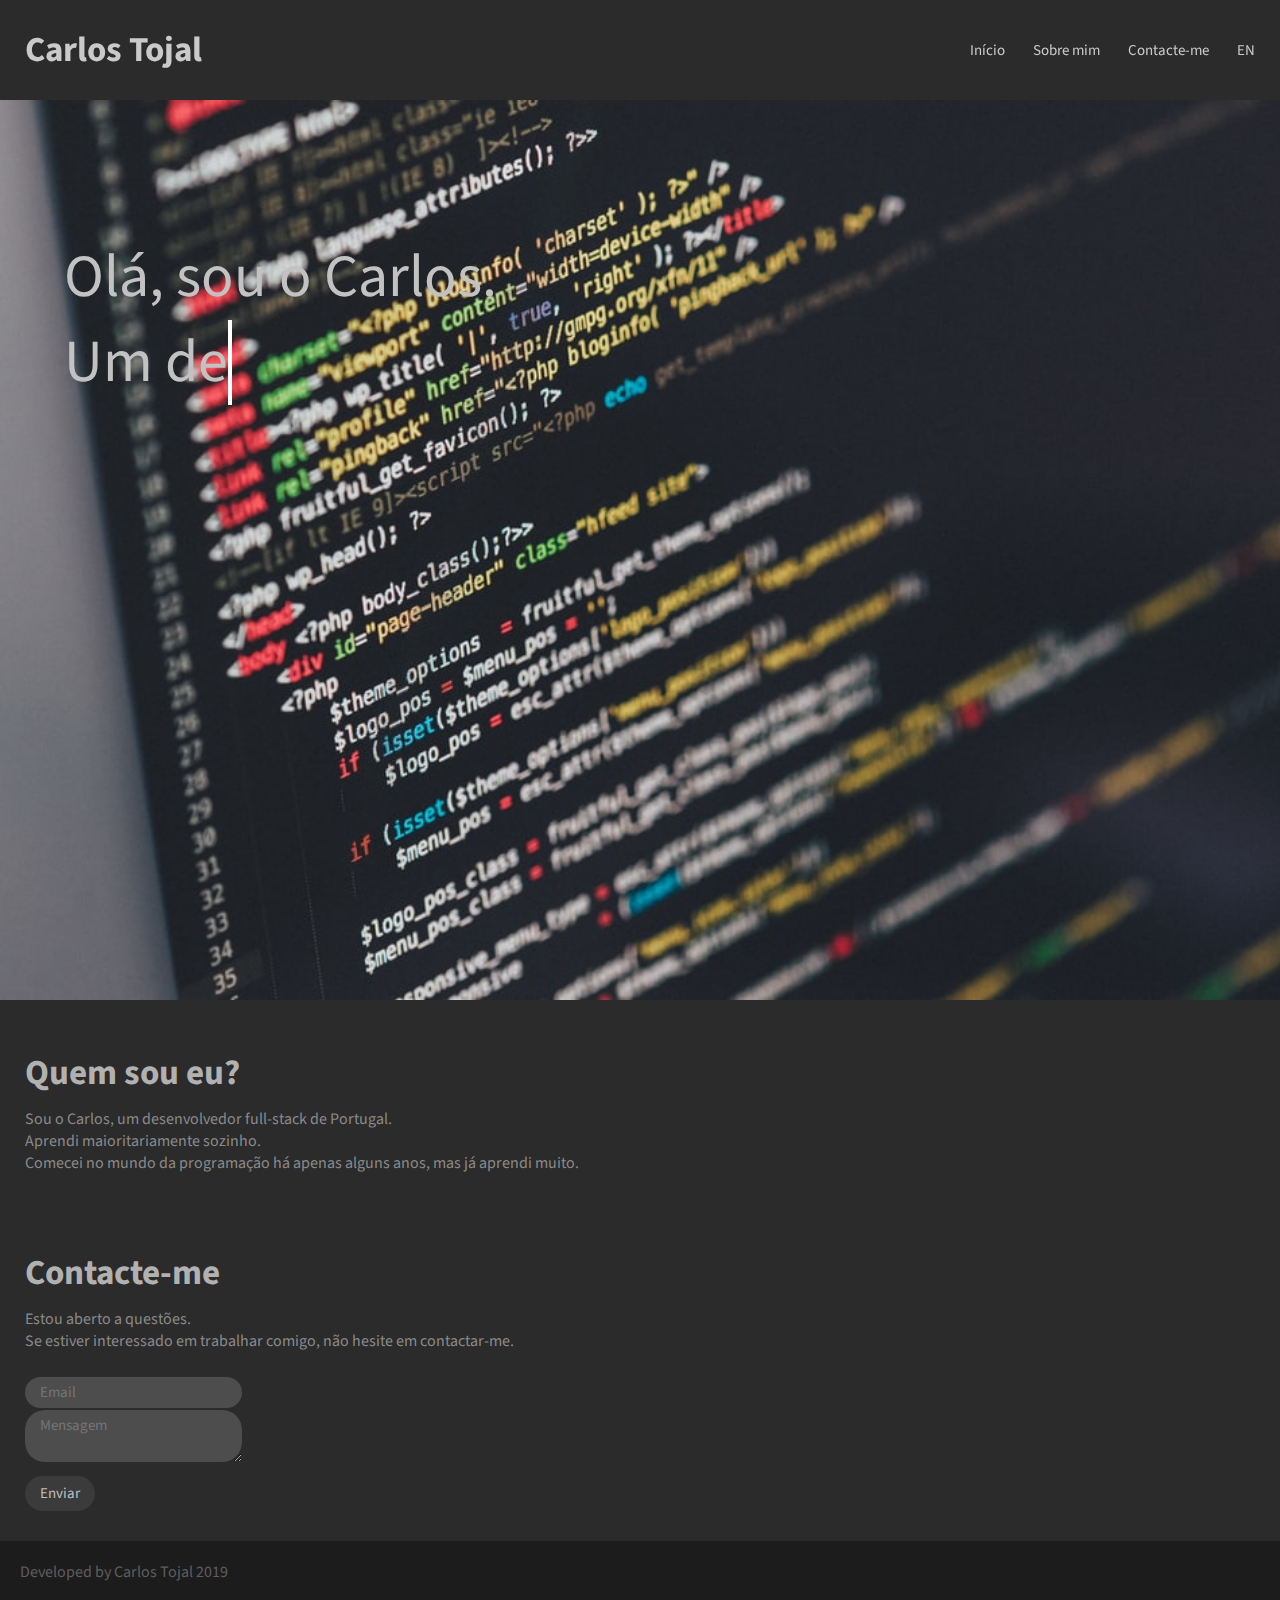
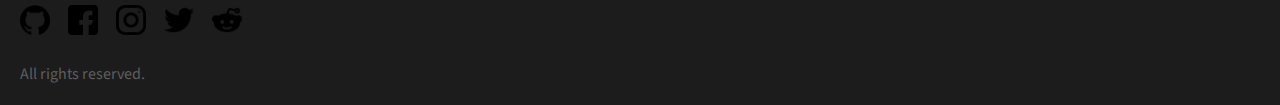
==== pt/index.html @ 08bb3cfb "Portuguese page creation." ====
<!DOCTYPE html>

<!-- 
    Copyright (c) Carlos Tojal 2019
    carlostojal-dev
    github.com/carlostojal
-->

<html>
    <head>
        <meta charset="utf-8">
        <meta name="viewport" content="width=device-width, initial-scale=1, shrink-to-fit=no">
        <title> Carlos Tojal | Full-stack Developer </title>
        <!-- Style Sheet -->
        <link rel="stylesheet" href="../styles.css">
        <!-- Font -->
        <link href="https://fonts.googleapis.com/css?family=Source+Sans+Pro&display=swap" rel="stylesheet"> 
		<!-- ReactJS -->
		<script type="application/javascript" src="../react/react-production.js"></script>
		<script type="application/javascript" src="../react/react-dom-production.js"></script>
		<script type="application/javascript" src="../react/babel.js"></script>
    </head>
    <body>
        <header id="navbar">
            <h1 class="title"> Carlos Tojal </h1>
            <nav>
                <a href="#"> Início </a>
                <a href="#about-me"> Sobre mim </a>
                <a href="#contact-me"> Contacte-me </a>
                <a href=".."> EN </a>
            </nav>
        </header>
        <div class="start">
            <img id="img1" src="../img/programming1.jpg"></img>
            <img id="img2" src="../img/programming2.jpg"></img>
            <div class="initial_text">
                <div class="hi">Olá, sou o Carlos.</div>
                <div class="typewrite" data-period="2000" data-type='[ "Um desenvolvedor full-stack.", "Um desenvolvedor de software.", "Um desenvolvedor web.", "Um desenvolvedor Android.", "Um desenvolvedor desktop.", "Um designer web.", "Um designer de UI.", "Um designer de UX.", "Um desenvolvedor de C.", "Um desenvolvedor de Java.", "Um desenvolvedor de Python.", "Um desenvolvedor de PHP.", "Um desenvolvedor de JavaScript."]'>
                    <span class="wrap"></span>
                </div>
            </div>
        </div>
        <div id="about-me" class="section">
            <h1 class="subtitle"> Quem sou eu? </h1>
            <div class="text">
                Sou o Carlos, um desenvolvedor full-stack de Portugal. <br>
                Aprendi maioritariamente sozinho. <br>
                Comecei no mundo da programação há apenas alguns anos, mas já aprendi muito.
            </div>
        </div>
        <div id="contact-me" class="section">
            <h1 class="subtitle"> Contacte-me </h1>
            <div class="text">
                Estou aberto a questões. <br>
                Se estiver interessado em trabalhar comigo, não hesite em contactar-me.
            </div>
            <div class="form">
                <input type="email" placeholder="Email"></input><br>
                <textarea placeholder="Mensagem"></textarea><br>
                <button onclick="send()"> Enviar </button>
            </div>
        </div>
        <footer>
            Developed by Carlos Tojal 2019 <br><br>
            <a href="https://github.com/carlostojal" target="_blank"><img src="../img/github.png"></a>
            <a href="https://facebook.com/carlos.tojal" target="_blank"><img src="../img/facebook.png"></a>
            <a href="https://instagram.com/carlostojal_dev" target="_blank"><img src="../img/instagram.png"></a>
            <a href="https://twitter.com/CarlosTojal" target="_blank"><img src="../img/twitter.png"></a>
            <a href="https://reddit.com/u/carlostojal" target="_blank"><img src="../img/reddit.png"></a><br><br>
            All rights reserved.
        </footer>
    <script>
        var TxtType = function(el, toRotate, period) {
            this.toRotate = toRotate;
            this.el = el;
            this.loopNum = 0;
            this.period = parseInt(period, 10) || 2000;
            this.txt = '';
            this.tick();
            this.isDeleting = false;
        };

        TxtType.prototype.tick = function() {
            var i = this.loopNum % this.toRotate.length;
            var fullTxt = this.toRotate[i];

            if (this.isDeleting) {
            this.txt = fullTxt.substring(0, this.txt.length - 1);
            } else {
            this.txt = fullTxt.substring(0, this.txt.length + 1);
            }

            this.el.innerHTML = '<span class="wrap">'+this.txt+'</span>';

            var that = this;
            var delta = 200 - Math.random() * 100;

            if (this.isDeleting) { delta /= 2; }

            if (!this.isDeleting && this.txt === fullTxt) {
            delta = this.period;
            this.isDeleting = true;
            } else if (this.isDeleting && this.txt === '') {
            this.isDeleting = false;
            this.loopNum++;
            delta = 500;
            }

            setTimeout(function() {
            that.tick();
            }, delta);
        };

        window.onload = function() {
            var elements = document.getElementsByClassName('typewrite');
            for (var i=0; i<elements.length; i++) {
                var toRotate = elements[i].getAttribute('data-type');
                var period = elements[i].getAttribute('data-period');
                if (toRotate) {
                new TxtType(elements[i], JSON.parse(toRotate), period);
                }
            }
            var css = document.createElement("style");
            css.type = "text/css";
            css.innerHTML = ".typewrite > .wrap { border-right: 0.08em solid #fff}";
            document.body.appendChild(css);
        };

        var prevScrollpos = window.pageYOffset;
        window.onscroll = function() {
        var currentScrollPos = window.pageYOffset;
        if (prevScrollpos > currentScrollPos) {
            document.getElementById("navbar").style.top = "0";
        } else {
            document.getElementById("navbar").style.top = "-200px";
        }
        prevScrollpos = currentScrollPos;
        } 
    </script>
</html>
---- styles.css ----
/*
    Copyright (c) Carlos Tojal 2019
    carlostojal-dev
    github.com/carlostojal
*/

html {
    scroll-behavior: smooth;
}

::selection {
    background: grey;
    color: black;
}

body {
    background-color: #2b2b2b;
    margin: 0px;
}

header {
    padding: 25px;
}

.title {
    font-family: 'Source Sans Pro';
    font-size: 35px;
    color: #cacaca;
    display: inline;
}

.subtitle {
    font-family: 'Source Sans Pro';
    font-size: 35px;
    color: #b1b1b1;
    padding: 25px;
	margin-bottom: -40px;
}

header {
    overflow: hidden;
    position: sticky;
    top: 0;
    z-index: 1;
    background-color: #2b2b2be7 !important;
    top: 0;
}

nav {
    margin-top: 15px;
    float: right;
    clear: both;
}

nav a {
    font-family: 'Source Sans Pro';
    font-size: 15px;
    color: #cacaca;
    text-decoration: none;
    margin-left: 25px;
}

.start {
    height: 100vh;
}

.start img {
    position: absolute;
    min-width: 100%;
    height: 100%;
}

#img1 {
    opacity: 0.5;
    animation-name: img1_animation;
    animation-duration: 25s;
    animation-iteration-count: infinite;
}

@keyframes img1_animation {
    0% {
        opacity: 0;
    }
    50% {
        opacity: 0.2;
    }
    100% {
        opacity: 0;
    }
}

#img2 {
    animation-name: img2_animation;
    animation-duration: 25s;
    animation-iteration-count: infinite;
}

@keyframes img2_animation {
    0% {
        opacity: 0.2;
    }
    50% {
        opacity: 0;
    }
    100% {
        opacity: 0.2;
    }
}

.initial_text {
    font-family: 'Source Sans Pro';
    font-size: 60px;
    color: #c2c2c2;
    margin-left: 5%;
    top: 15%;
    position: relative;
    animation-name: initial_text_animation;
    animation-duration: 3.5s;
}

@keyframes initial_text_animation {
    from {
        padding-top: 40px;
    }
    to {
        padding-top: 0px;
    }
}

.text {
    font-family: 'Source Sans Pro';
    padding: 25px;
    color: #8a8a8a;
}

.form {
	margin-left: 25px;
}

input {
	font-family: 'Source Sans Pro';
	font-size: 15px;
	padding-left: 15px;
    padding-top: 5px;
    padding-bottom: 5px;
	border-radius: 20px;
    border: none;
	width: 200px;
	margin-bottom: 2px;
    color: #9e9e9e;
    background-color: #4d4d4d;  
}

textarea {
	font-family: 'Source Sans Pro';
	font-size: 15px;
	padding-left: 15px;
    padding-top: 5px;
    padding-bottom: 5px;
	border-radius: 20px;
    border: none;
	width: 200px;
    margin-bottom: 10px;
    color: #9e9e9e;
    background-color: #4d4d4d;  
}

button {
	font-family: 'Source Sans Pro';
	font-size: 15px;
	padding: 15px;
	padding-top: 7px;
	padding-bottom: 7px;
	border-radius: 20px;
	border: none;
	background-color: #3b3b3b;
	color: #bfbfbf;
	transition: all 0.3s;
}

button:hover {
	background-color: #5c5c5c;
}

footer {
    font-family: 'Source Sans Pro';
    margin-top: 30px;
    padding: 20px;
    background-color: #1c1c1c;
    color: #5e5e5e;
}

footer a img {
    max-width: 30px;
    margin-right: 15px;
    transition: all 0.7s;
}

footer a img:hover {
    opacity: 0.6;
}

::-webkit-scrollbar {
	width: 5px;
}

::-webkit-scrollbar-track {
  background: rgb(255, 255, 255, 000);
}
 
::-webkit-scrollbar-thumb {
  background: #4d4d4d; 
  border-radius: 30px;
}

::-webkit-scrollbar-thumb:hover {
  background: #383838; 
}
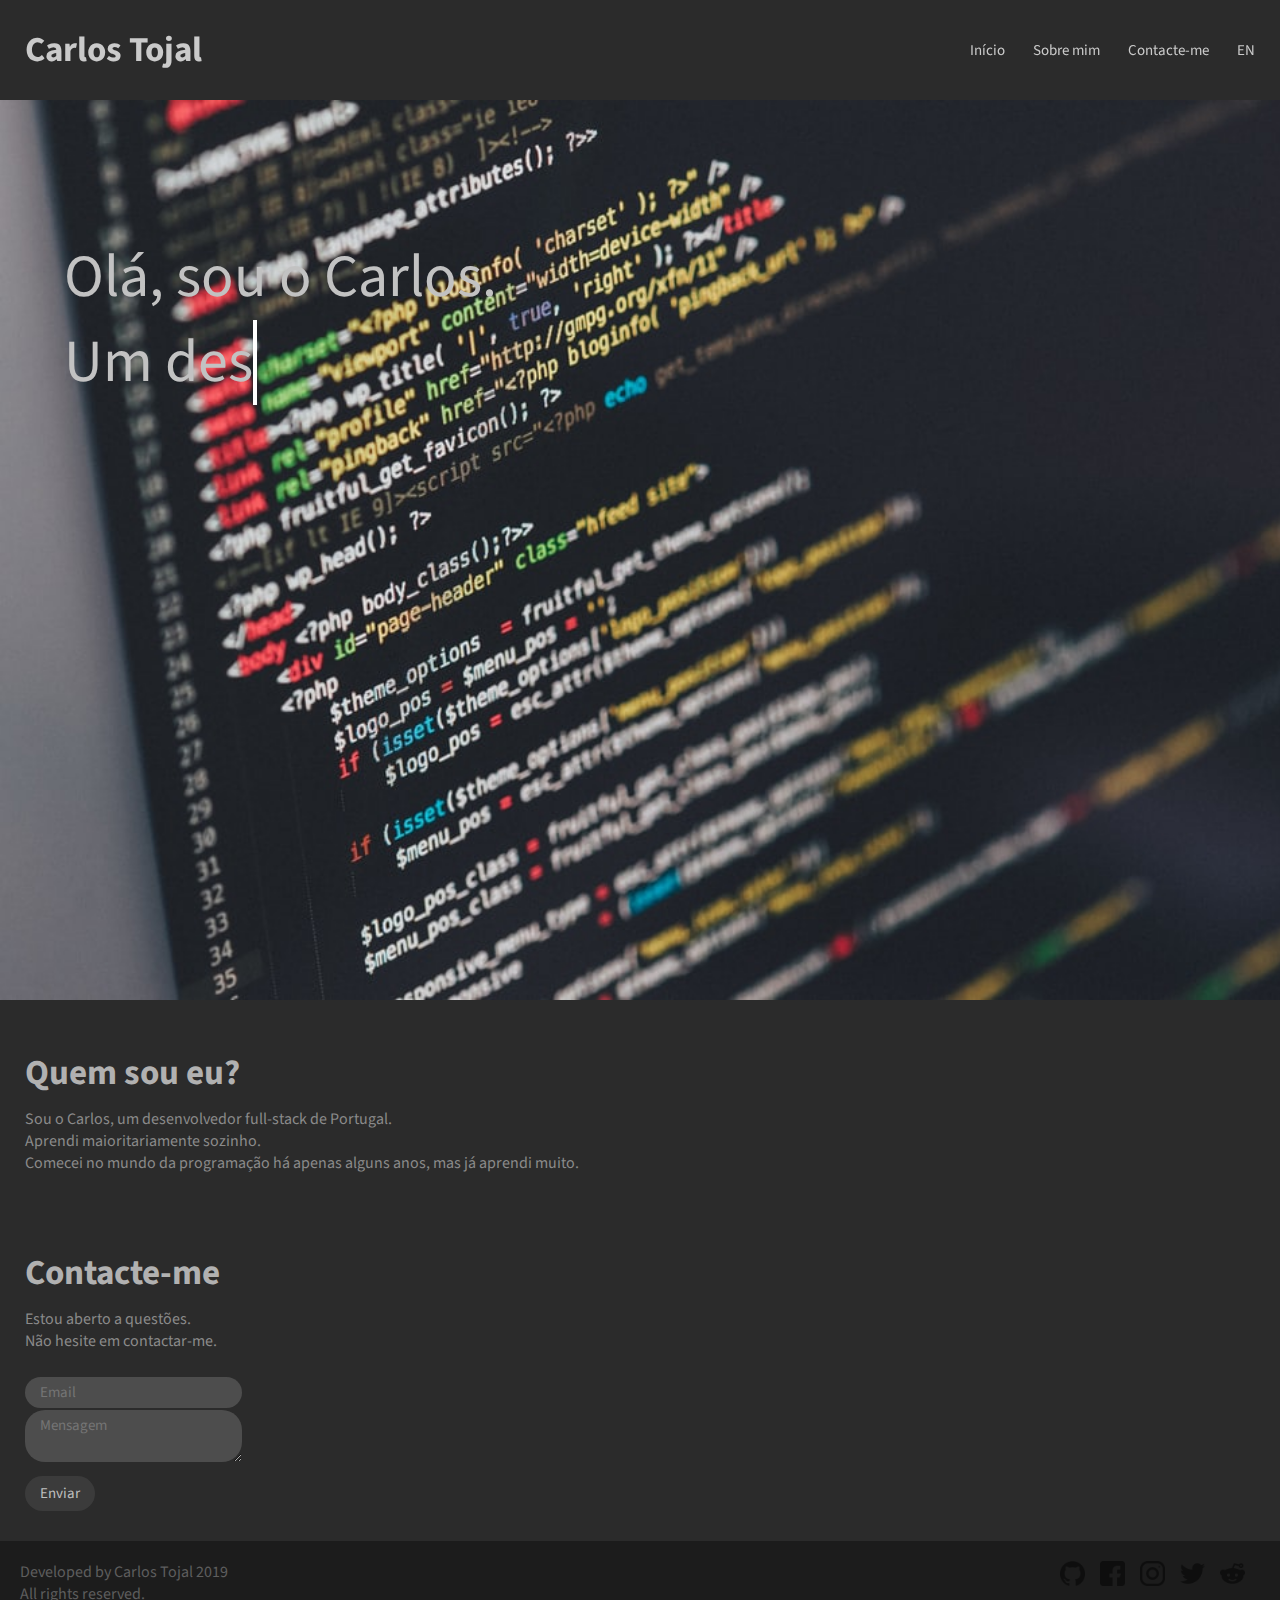
==== commit 09763689: "Changed footer." ====
--- a/pt/index.html
+++ b/pt/index.html
@@ -52,7 +52,7 @@
             <h1 class="subtitle"> Contacte-me </h1>
             <div class="text">
                 Estou aberto a questões. <br>
-                Se estiver interessado em trabalhar comigo, não hesite em contactar-me.
+                Não hesite em contactar-me.
             </div>
             <div class="form">
                 <input type="email" placeholder="Email"></input><br>
@@ -61,12 +61,12 @@
             </div>
         </div>
         <footer>
-            Developed by Carlos Tojal 2019 <br><br>
-            <a href="https://github.com/carlostojal" target="_blank"><img src="../img/github.png"></a>
+            Developed by Carlos Tojal 2019
+            <a href="https://reddit.com/u/carlostojal" target="_blank"><img src="../img/reddit.png"></a>
+            <a href="https://twitter.com/CarlosTojal" target="_blank"><img src="../img/twitter.png"></a>
+            <a href="https://instagram.com/carlostojal_dev" target="_blank"><img src="../img/instagram.png"></a>
             <a href="https://facebook.com/carlos.tojal" target="_blank"><img src="../img/facebook.png"></a>
-            <a href="https://instagram.com/carlostojal_dev" target="_blank"><img src="../img/instagram.png"></a>
-            <a href="https://twitter.com/CarlosTojal" target="_blank"><img src="../img/twitter.png"></a>
-            <a href="https://reddit.com/u/carlostojal" target="_blank"><img src="../img/reddit.png"></a><br><br>
+            <a href="https://github.com/carlostojal" target="_blank"><img src="../img/github.png"></a><br>
             All rights reserved.
         </footer>
     <script>
--- a/styles.css
+++ b/styles.css
@@ -192,13 +192,15 @@
 }
 
 footer a img {
-    max-width: 30px;
+    opacity: 0.5;
+    float: right;
+    max-width: 25px;
     margin-right: 15px;
     transition: all 0.7s;
 }
 
 footer a img:hover {
-    opacity: 0.6;
+    opacity: 1;
 }
 
 ::-webkit-scrollbar {
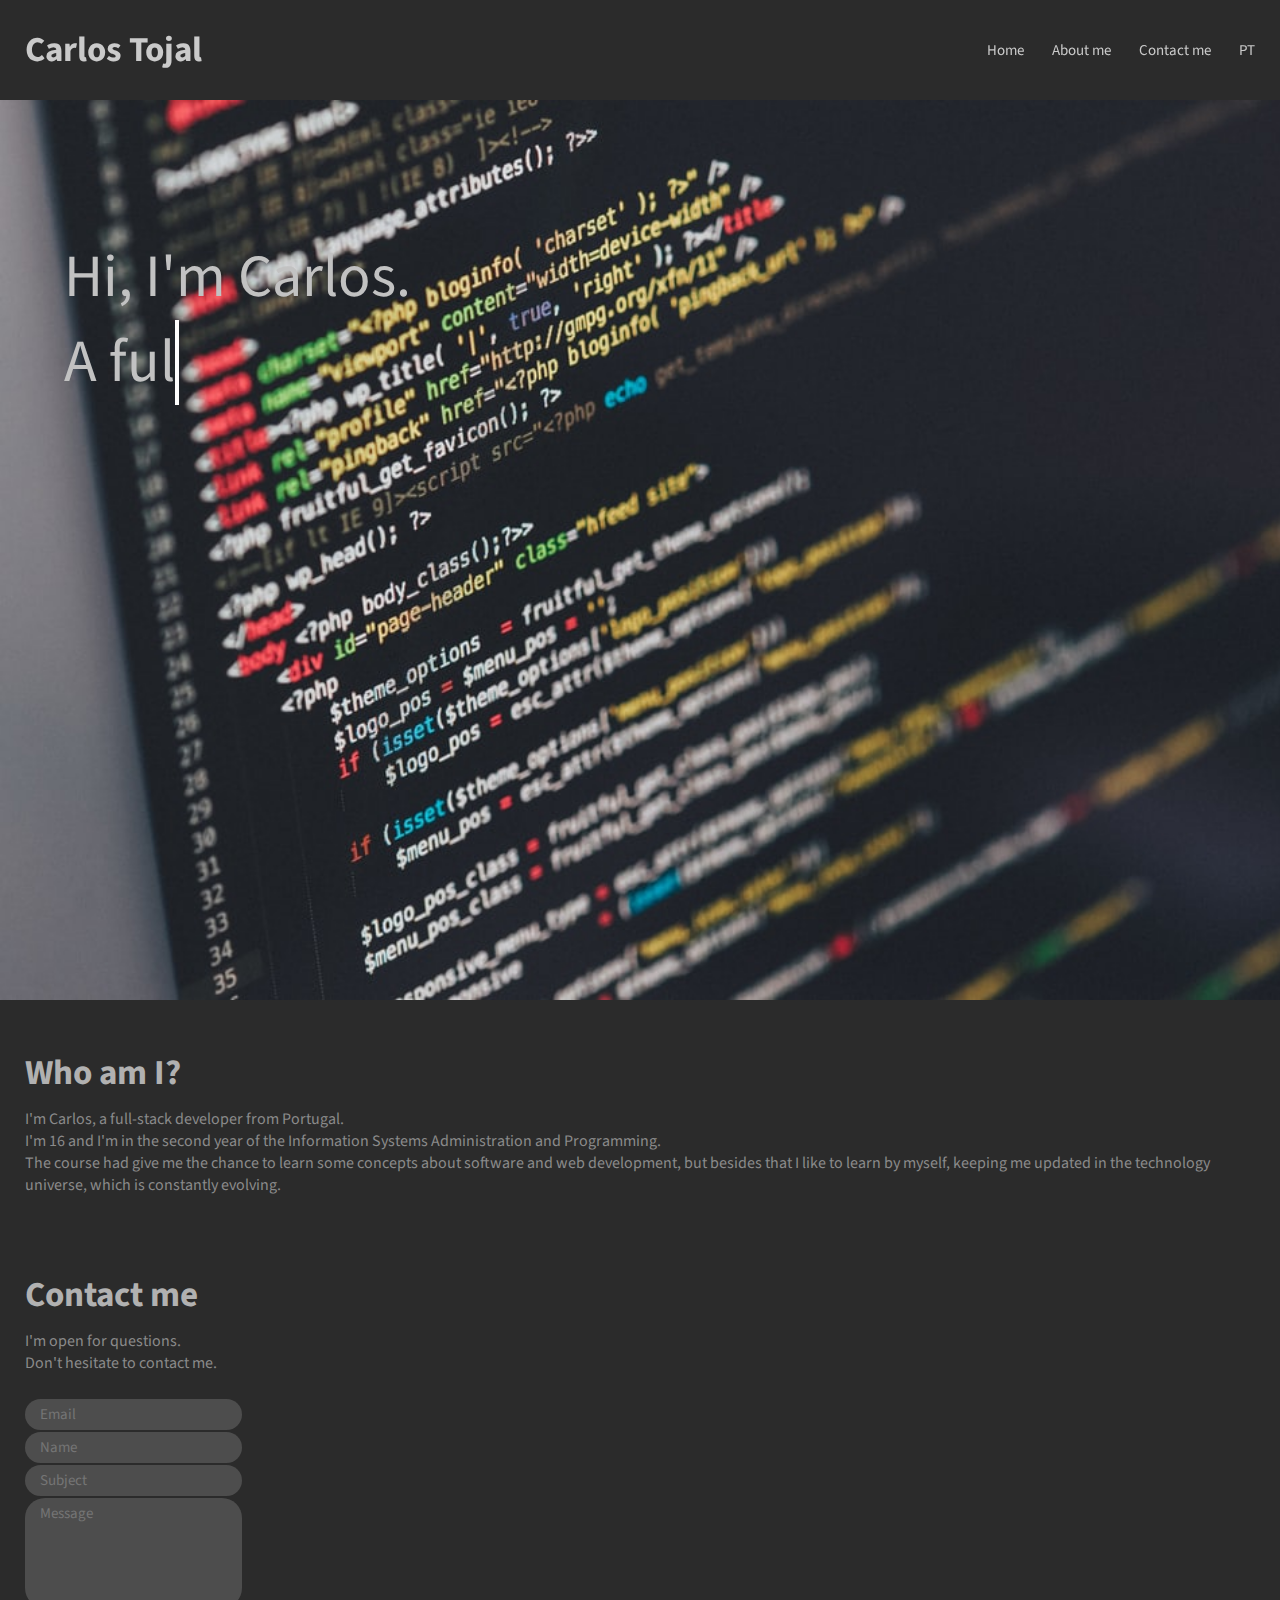
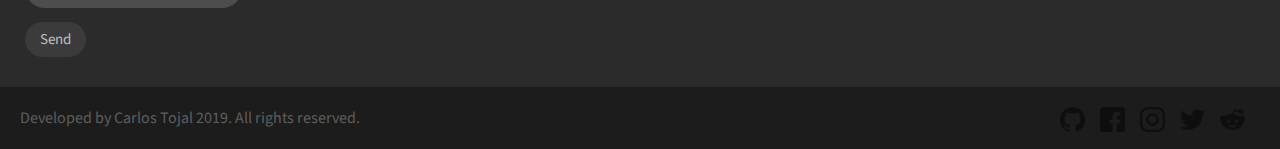
==== commit a51542ae: "Social media links. Translation." ====
--- a/pt/index.html
+++ b/pt/index.html
@@ -6,22 +6,36 @@
     github.com/carlostojal
 -->
 
+<!--
+
+                               __                        __                                 __                __                      
+                              /  |                      /  |                               /  |              /  |                     
+  _______   ______    ______  $$ |  ______    _______  _$$ |_     ______      __   ______  $$ |          ____$$ |  ______   __     __ 
+ /       | /      \  /      \ $$ | /      \  /       |/ $$   |   /      \    /  | /      \ $$ | ______  /    $$ | /      \ /  \   /  |
+/$$$$$$$/  $$$$$$  |/$$$$$$  |$$ |/$$$$$$  |/$$$$$$$/ $$$$$$/   /$$$$$$  |   $$/  $$$$$$  |$$ |/      |/$$$$$$$ |/$$$$$$  |$$  \ /$$/ 
+$$ |       /    $$ |$$ |  $$/ $$ |$$ |  $$ |$$      \   $$ | __ $$ |  $$ |   /  | /    $$ |$$ |$$$$$$/ $$ |  $$ |$$    $$ | $$  /$$/  
+$$ \_____ /$$$$$$$ |$$ |      $$ |$$ \__$$ | $$$$$$  |  $$ |/  |$$ \__$$ |   $$ |/$$$$$$$ |$$ |        $$ \__$$ |$$$$$$$$/   $$ $$/   
+$$       |$$    $$ |$$ |      $$ |$$    $$/ /     $$/   $$  $$/ $$    $$/    $$ |$$    $$ |$$ |        $$    $$ |$$       |   $$$/    
+ $$$$$$$/  $$$$$$$/ $$/       $$/  $$$$$$/  $$$$$$$/     $$$$/   $$$$$$/__   $$ | $$$$$$$/ $$/          $$$$$$$/  $$$$$$$/     $/     
+                                                                       /  \__$$ |                                                     
+                                                                       $$    $$/                                                      
+                                                                        $$$$$$/                                                       
+
+-->
+
 <html>
     <head>
         <meta charset="utf-8">
         <meta name="viewport" content="width=device-width, initial-scale=1, shrink-to-fit=no">
+        <meta name="theme-color" content="#2b2b2b"/>
         <title> Carlos Tojal | Full-stack Developer </title>
-        <!-- Style Sheet -->
+        <!-- My Style Sheet -->
         <link rel="stylesheet" href="../styles.css">
-        <!-- Font -->
+        <!-- Font from Gooogle Fonts -->
         <link href="https://fonts.googleapis.com/css?family=Source+Sans+Pro&display=swap" rel="stylesheet"> 
-		<!-- ReactJS -->
-		<script type="application/javascript" src="../react/react-production.js"></script>
-		<script type="application/javascript" src="../react/react-dom-production.js"></script>
-		<script type="application/javascript" src="../react/babel.js"></script>
     </head>
     <body>
-        <header id="navbar">
+        <header id="navbar"> 
             <h1 class="title"> Carlos Tojal </h1>
             <nav>
                 <a href="#"> Início </a>
@@ -44,32 +58,59 @@
             <h1 class="subtitle"> Quem sou eu? </h1>
             <div class="text">
                 Sou o Carlos, um desenvolvedor full-stack de Portugal. <br>
-                Aprendi maioritariamente sozinho. <br>
-                Comecei no mundo da programação há apenas alguns anos, mas já aprendi muito.
+                Tenho 16 anos e estou atualmente no 2º ano do curso de Gestão e Programação de Sistemas Informáticos. <br>
+                O curso já me deu a oportunidade de obter alguns conhecimentos na área do desenvolvimento de software e websites, mas além disso gosto de aprender por mim mesmo, mantendo-me o mais atualizado que consigo no universo da tecnologia, que está em constante evolução.
             </div>
         </div>
-        <div id="contact-me" class="section">
+        <div id="contact-me">
             <h1 class="subtitle"> Contacte-me </h1>
             <div class="text">
                 Estou aberto a questões. <br>
                 Não hesite em contactar-me.
             </div>
             <div class="form">
-                <input type="email" placeholder="Email"></input><br>
-                <textarea placeholder="Mensagem"></textarea><br>
+                <input id="email" type="email" placeholder="Email"></input><br>
+                <input id="name" type="name" placeholder="Nome"></input><br>
+                <input id="subject" type="name" placeholder="Assunto"></input><br>
+                <textarea id="message" placeholder="Mensagem"></textarea><br>
                 <button onclick="send()"> Enviar </button>
             </div>
         </div>
         <footer>
-            Developed by Carlos Tojal 2019
-            <a href="https://reddit.com/u/carlostojal" target="_blank"><img src="../img/reddit.png"></a>
-            <a href="https://twitter.com/CarlosTojal" target="_blank"><img src="../img/twitter.png"></a>
-            <a href="https://instagram.com/carlostojal_dev" target="_blank"><img src="../img/instagram.png"></a>
-            <a href="https://facebook.com/carlos.tojal" target="_blank"><img src="../img/facebook.png"></a>
-            <a href="https://github.com/carlostojal" target="_blank"><img src="../img/github.png"></a><br>
-            All rights reserved.
+            Desenvolvido por Carlos Tojal 2019. Todos os direitos reservados.
+            <div class="social">
+                <a href="https://reddit.com/u/carlostojal" target="_blank"><img src="../img/reddit.png"></a>
+                <a href="https://twitter.com/CarlosTojal" target="_blank"><img src="../img/twitter.png"></a>
+                <a href="https://instagram.com/carlostojal_dev" target="_blank"><img src="../img/instagram.png"></a>
+                <a href="https://facebook.com/carlos.tojal" target="_blank"><img src="../img/facebook.png"></a>
+                <a href="https://github.com/carlostojal" target="_blank"><img src="../img/github.png"></a>
+            </div>
         </footer>
     <script>
+
+        var userLang = navigator.language || navigator.userLanguage; 
+
+        if(userLang != "pt-PT" && userLang != "pt-BR")
+            window.location.href = "..";
+
+        function send() {
+            var email = document.getElementById("email").value;
+            var name = document.getElementById("name").value;
+            var subject = document.getElementById("subject").value;
+            var message = document.getElementById("message").value;
+
+            var xhttp = new XMLHttpRequest();
+            xhttp.open("GET", "../backend/send_mail/?email=" + email + "&name=" + name + "&subject=" + subject + "&message=" + message, false);
+            xhttp.send();
+
+            document.getElementById("email").value = "";
+            document.getElementById("name").value = "";
+            document.getElementById("subject").value = "";
+            document.getElementById("message").value = "";
+
+            alert("Mensagem enviada com sucesso.")
+        }
+
         var TxtType = function(el, toRotate, period) {
             this.toRotate = toRotate;
             this.el = el;
--- a/styles.css
+++ b/styles.css
@@ -7,6 +7,7 @@
 
 html {
     scroll-behavior: smooth;
+    cursor: default;
 }
 
 ::selection {
@@ -59,8 +60,12 @@
     color: #cacaca;
     text-decoration: none;
     margin-left: 25px;
-}
-
+    transition: all 0.5s;
+}
+
+nav a:hover {
+    color: #ffffff;
+}
 .start {
     height: 100vh;
 }
@@ -76,6 +81,7 @@
     animation-name: img1_animation;
     animation-duration: 25s;
     animation-iteration-count: infinite;
+    overflow: hidden;
 }
 
 @keyframes img1_animation {
@@ -94,6 +100,7 @@
     animation-name: img2_animation;
     animation-duration: 25s;
     animation-iteration-count: infinite;
+    overflow: hidden;
 }
 
 @keyframes img2_animation {
@@ -161,9 +168,11 @@
 	border-radius: 20px;
     border: none;
 	width: 200px;
+    height: 100px;
     margin-bottom: 10px;
     color: #9e9e9e;
     background-color: #4d4d4d;  
+    resize: none;
 }
 
 button {
@@ -177,9 +186,30 @@
 	background-color: #3b3b3b;
 	color: #bfbfbf;
 	transition: all 0.3s;
+    cursor: pointer;
 }
 
 button:hover {
+	background-color: #5c5c5c;
+}
+
+.button {
+	font-family: 'Source Sans Pro';
+	font-size: 15px;
+	text-decoration: none;
+	margin: 15px;
+	padding: 15px;
+	padding-top: 7px;
+	padding-bottom: 7px;
+	border-radius: 20px;
+	border: none;
+	background-color: #3b3b3b;
+	color: #bfbfbf;
+	transition: all 0.3s;
+    cursor: pointer;
+}
+
+.button:hover {
 	background-color: #5c5c5c;
 }
 
@@ -203,8 +233,14 @@
     opacity: 1;
 }
 
+.social {
+    float: right;
+    vertical-align: middle;
+}
+
 ::-webkit-scrollbar {
 	width: 5px;
+    height: 5px;
 }
 
 ::-webkit-scrollbar-track {
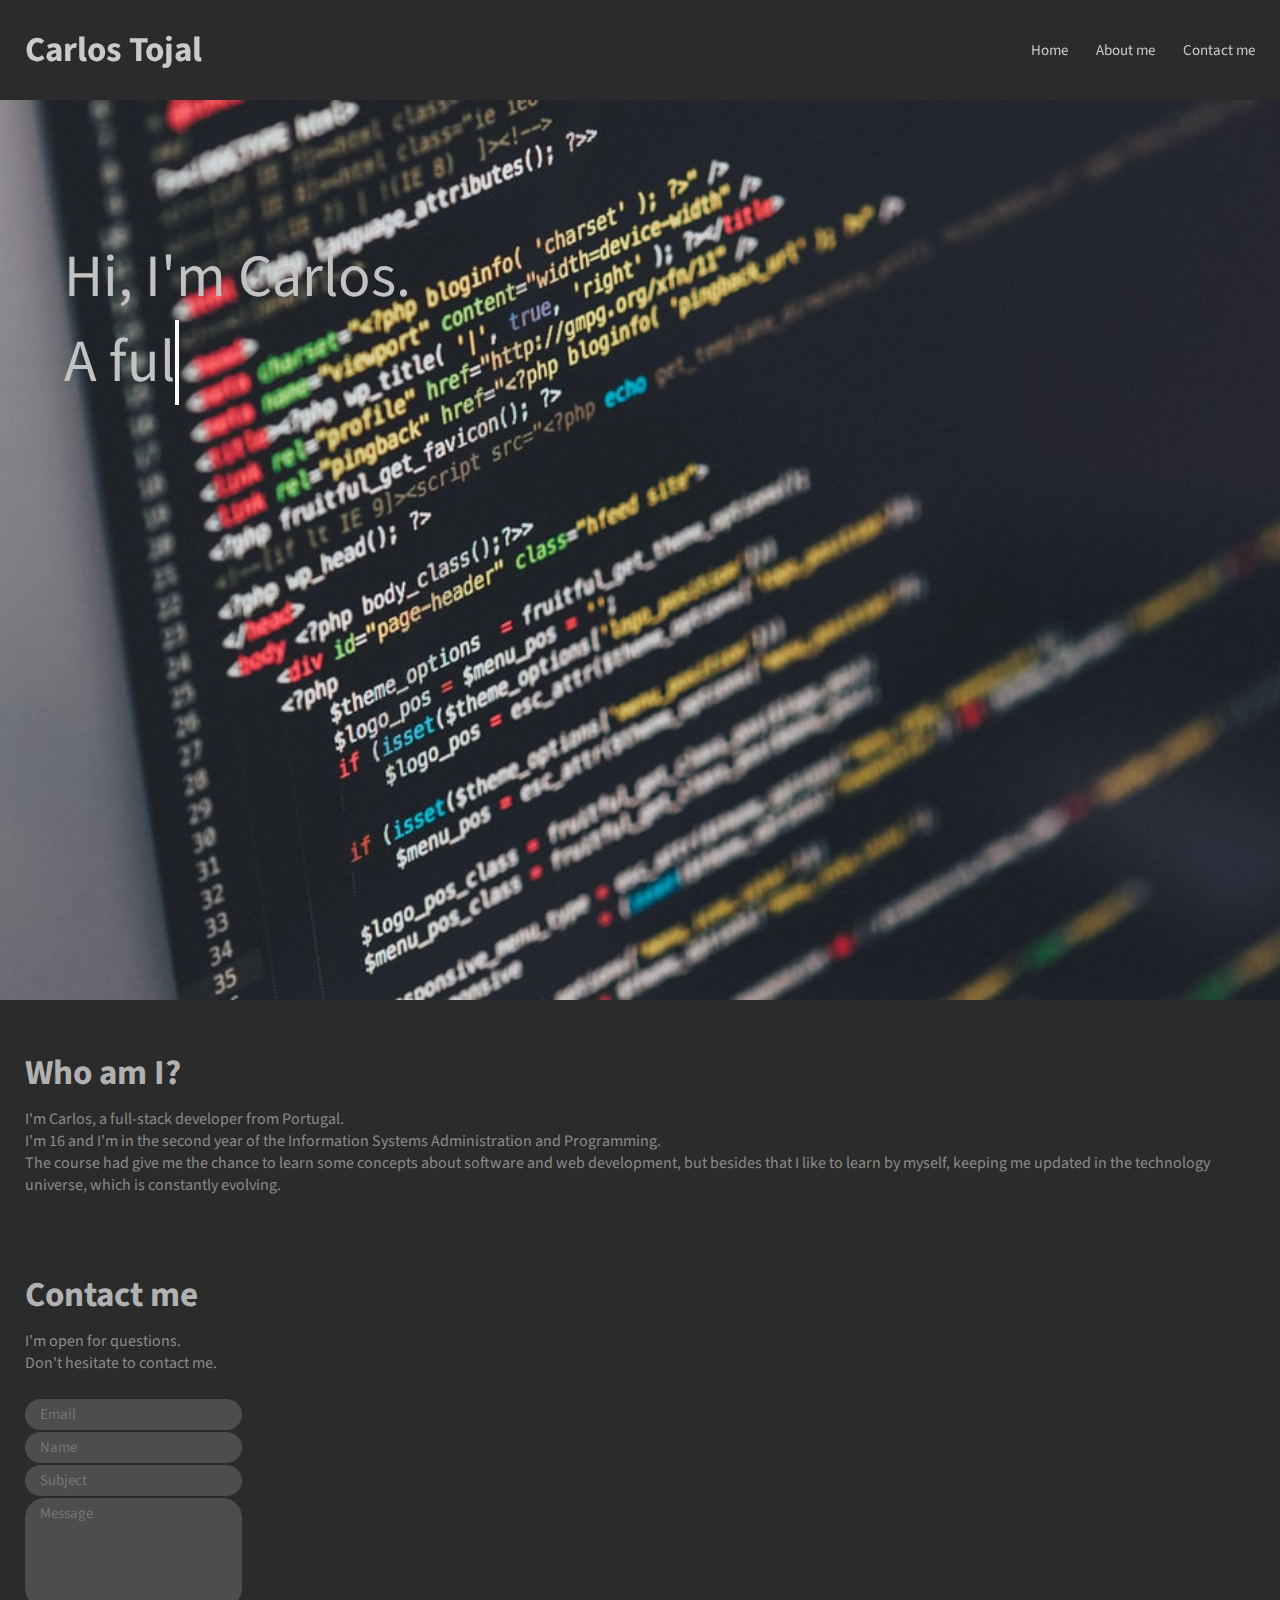
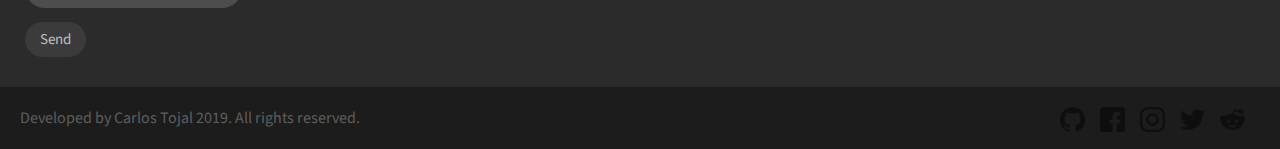
==== commit c1b79f24: "Added Google Analytics." ====
--- a/pt/index.html
+++ b/pt/index.html
@@ -25,6 +25,15 @@
 
 <html>
     <head>
+        <!-- Google Analytics -->
+        <script async src="https://www.googletagmanager.com/gtag/js?id=UA-153707554-1"></script>
+        <script>
+            window.dataLayer = window.dataLayer || [];
+            function gtag(){dataLayer.push(arguments);}
+            gtag('js', new Date());
+
+            gtag('config', 'UA-153707554-1');
+        </script>
         <meta charset="utf-8">
         <meta name="viewport" content="width=device-width, initial-scale=1, shrink-to-fit=no">
         <meta name="theme-color" content="#2b2b2b"/>
@@ -41,14 +50,13 @@
                 <a href="#"> Início </a>
                 <a href="#about-me"> Sobre mim </a>
                 <a href="#contact-me"> Contacte-me </a>
-                <a href=".."> EN </a>
             </nav>
         </header>
         <div class="start">
             <img id="img1" src="../img/programming1.jpg"></img>
             <img id="img2" src="../img/programming2.jpg"></img>
             <div class="initial_text">
-                <div class="hi">Olá, sou o Carlos.</div>
+                <div class="hi">Olá, chamo-me Carlos.</div>
                 <div class="typewrite" data-period="2000" data-type='[ "Um desenvolvedor full-stack.", "Um desenvolvedor de software.", "Um desenvolvedor web.", "Um desenvolvedor Android.", "Um desenvolvedor desktop.", "Um designer web.", "Um designer de UI.", "Um designer de UX.", "Um desenvolvedor de C.", "Um desenvolvedor de Java.", "Um desenvolvedor de Python.", "Um desenvolvedor de PHP.", "Um desenvolvedor de JavaScript."]'>
                     <span class="wrap"></span>
                 </div>
@@ -57,7 +65,7 @@
         <div id="about-me" class="section">
             <h1 class="subtitle"> Quem sou eu? </h1>
             <div class="text">
-                Sou o Carlos, um desenvolvedor full-stack de Portugal. <br>
+                Chamo-me Carlos e sou um desenvolvedor full-stack de Portugal. <br>
                 Tenho 16 anos e estou atualmente no 2º ano do curso de Gestão e Programação de Sistemas Informáticos. <br>
                 O curso já me deu a oportunidade de obter alguns conhecimentos na área do desenvolvimento de software e websites, mas além disso gosto de aprender por mim mesmo, mantendo-me o mais atualizado que consigo no universo da tecnologia, que está em constante evolução.
             </div>
@@ -94,6 +102,7 @@
             window.location.href = "..";
 
         function send() {
+
             var email = document.getElementById("email").value;
             var name = document.getElementById("name").value;
             var subject = document.getElementById("subject").value;
--- a/styles.css
+++ b/styles.css
@@ -8,6 +8,7 @@
 html {
     scroll-behavior: smooth;
     cursor: default;
+    overflow-x: hidden;
 }
 
 ::selection {
@@ -81,7 +82,7 @@
     animation-name: img1_animation;
     animation-duration: 25s;
     animation-iteration-count: infinite;
-    overflow: hidden;
+    overflow-x: hidden;
 }
 
 @keyframes img1_animation {
@@ -100,7 +101,7 @@
     animation-name: img2_animation;
     animation-duration: 25s;
     animation-iteration-count: infinite;
-    overflow: hidden;
+    overflow-x: hidden;
 }
 
 @keyframes img2_animation {
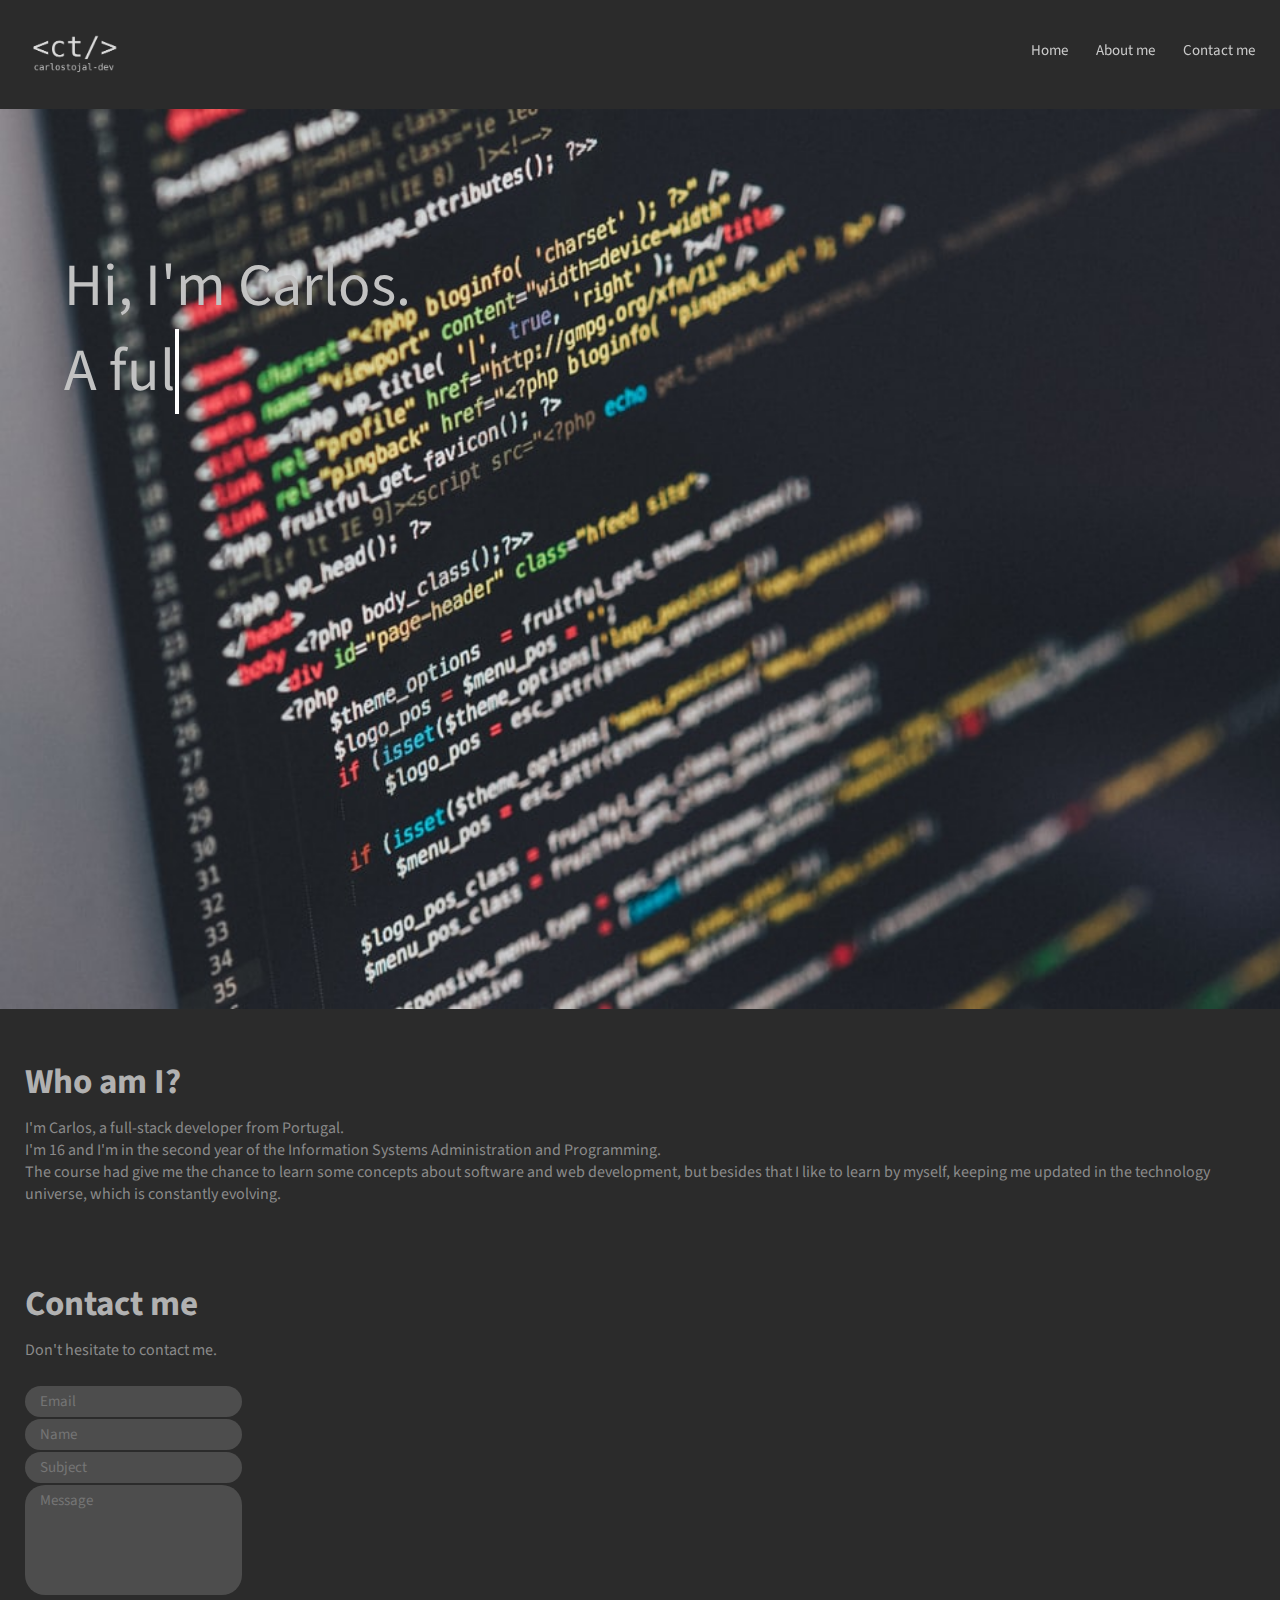
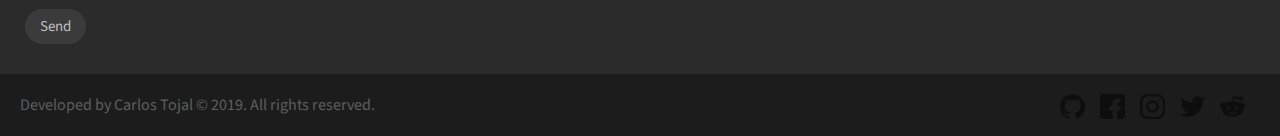
==== commit 0ce6aa16: "Logo creation and addiction." ====
--- a/pt/index.html
+++ b/pt/index.html
@@ -38,6 +38,7 @@
         <meta name="viewport" content="width=device-width, initial-scale=1, shrink-to-fit=no">
         <meta name="theme-color" content="#2b2b2b"/>
         <title> Carlos Tojal | Full-stack Developer </title>
+		<link rel="shortcut icon" type="image/png" href="../img/logo.png"/>
         <!-- My Style Sheet -->
         <link rel="stylesheet" href="../styles.css">
         <!-- Font from Gooogle Fonts -->
@@ -45,7 +46,7 @@
     </head>
     <body>
         <header id="navbar"> 
-            <h1 class="title"> Carlos Tojal </h1>
+			<a href="."><img id="logo" src="../img/logo.png"></img></a>
             <nav>
                 <a href="#"> Início </a>
                 <a href="#about-me"> Sobre mim </a>
@@ -73,7 +74,6 @@
         <div id="contact-me">
             <h1 class="subtitle"> Contacte-me </h1>
             <div class="text">
-                Estou aberto a questões. <br>
                 Não hesite em contactar-me.
             </div>
             <div class="form">
@@ -85,7 +85,7 @@
             </div>
         </div>
         <footer>
-            Desenvolvido por Carlos Tojal 2019. Todos os direitos reservados.
+            Desenvolvido por Carlos Tojal © 2019. Todos os direitos reservados.
             <div class="social">
                 <a href="https://reddit.com/u/carlostojal" target="_blank"><img src="../img/reddit.png"></a>
                 <a href="https://twitter.com/CarlosTojal" target="_blank"><img src="../img/twitter.png"></a>
--- a/styles.css
+++ b/styles.css
@@ -23,6 +23,21 @@
 
 header {
     padding: 25px;
+}
+
+#logo {
+	max-height: 55px;
+	animation: logo_animation;
+	animation-duration: 3.5s;
+}
+
+@keyframes logo_animation {
+	from {
+		opacity: 0.2;
+	}
+	to {
+		opacity: 1;
+	}
 }
 
 .title {
@@ -53,6 +68,7 @@
     margin-top: 15px;
     float: right;
     clear: both;
+	align-items: center;
 }
 
 nav a {
@@ -62,6 +78,19 @@
     text-decoration: none;
     margin-left: 25px;
     transition: all 0.5s;
+	animation: menu_animation;
+	animation-duration: 2.5s;
+}
+
+@keyframes menu_animation {
+	from {
+		opacity: 0.3;
+		margin-left: 50px;
+	}
+	to {
+		opacity: 1;
+		margin-left: 25px;
+	}
 }
 
 nav a:hover {
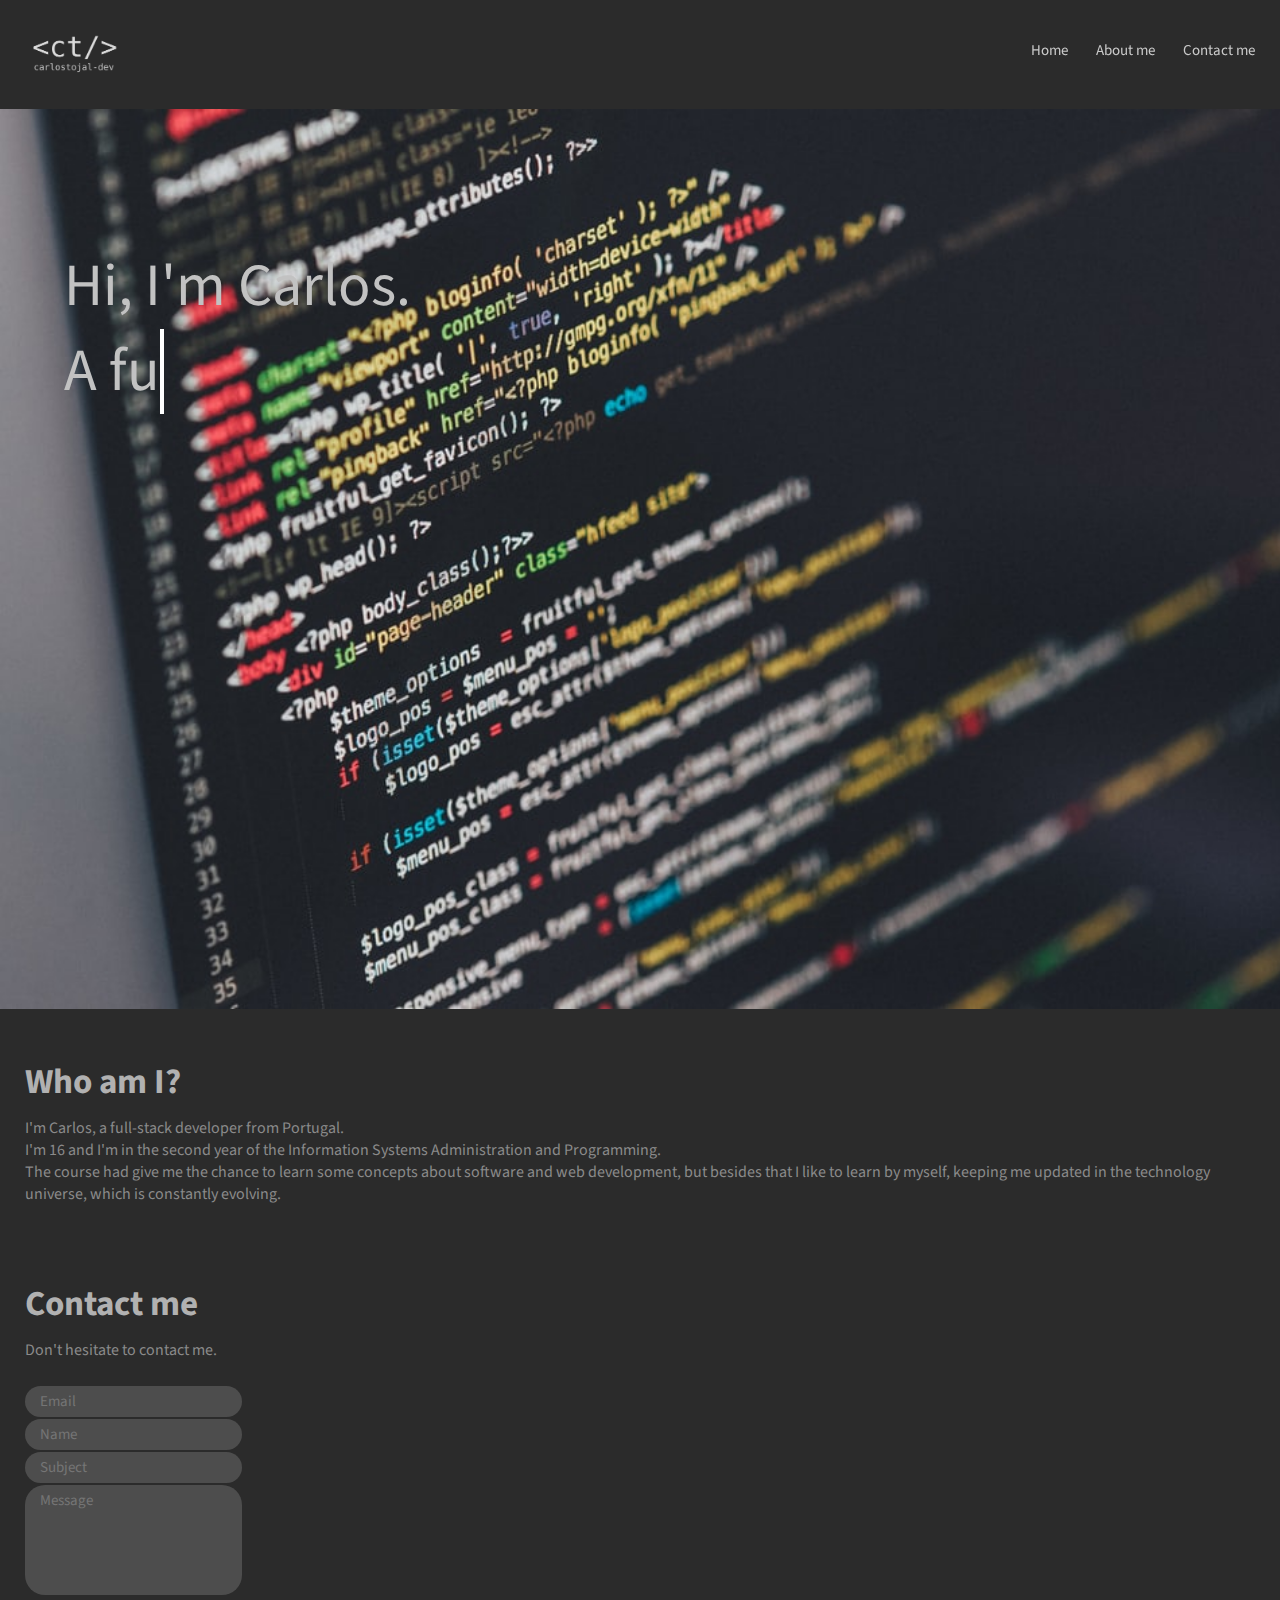
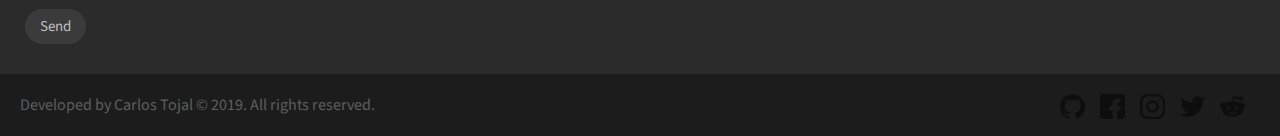
==== commit f4f74e91: "Solved problem in email." ====
--- a/pt/index.html
+++ b/pt/index.html
@@ -109,7 +109,7 @@
             var message = document.getElementById("message").value;
 
             var xhttp = new XMLHttpRequest();
-            xhttp.open("GET", "../backend/send_mail/?email=" + email + "&name=" + name + "&subject=" + subject + "&message=" + message, false);
+            xhttp.open("GET", "https://carlostojal-dev.000webhostapp.com/backend/send_mail/?email=" + email + "&name=" + name + "&subject=" + subject + "&message=" + message, false);
             xhttp.send();
 
             document.getElementById("email").value = "";
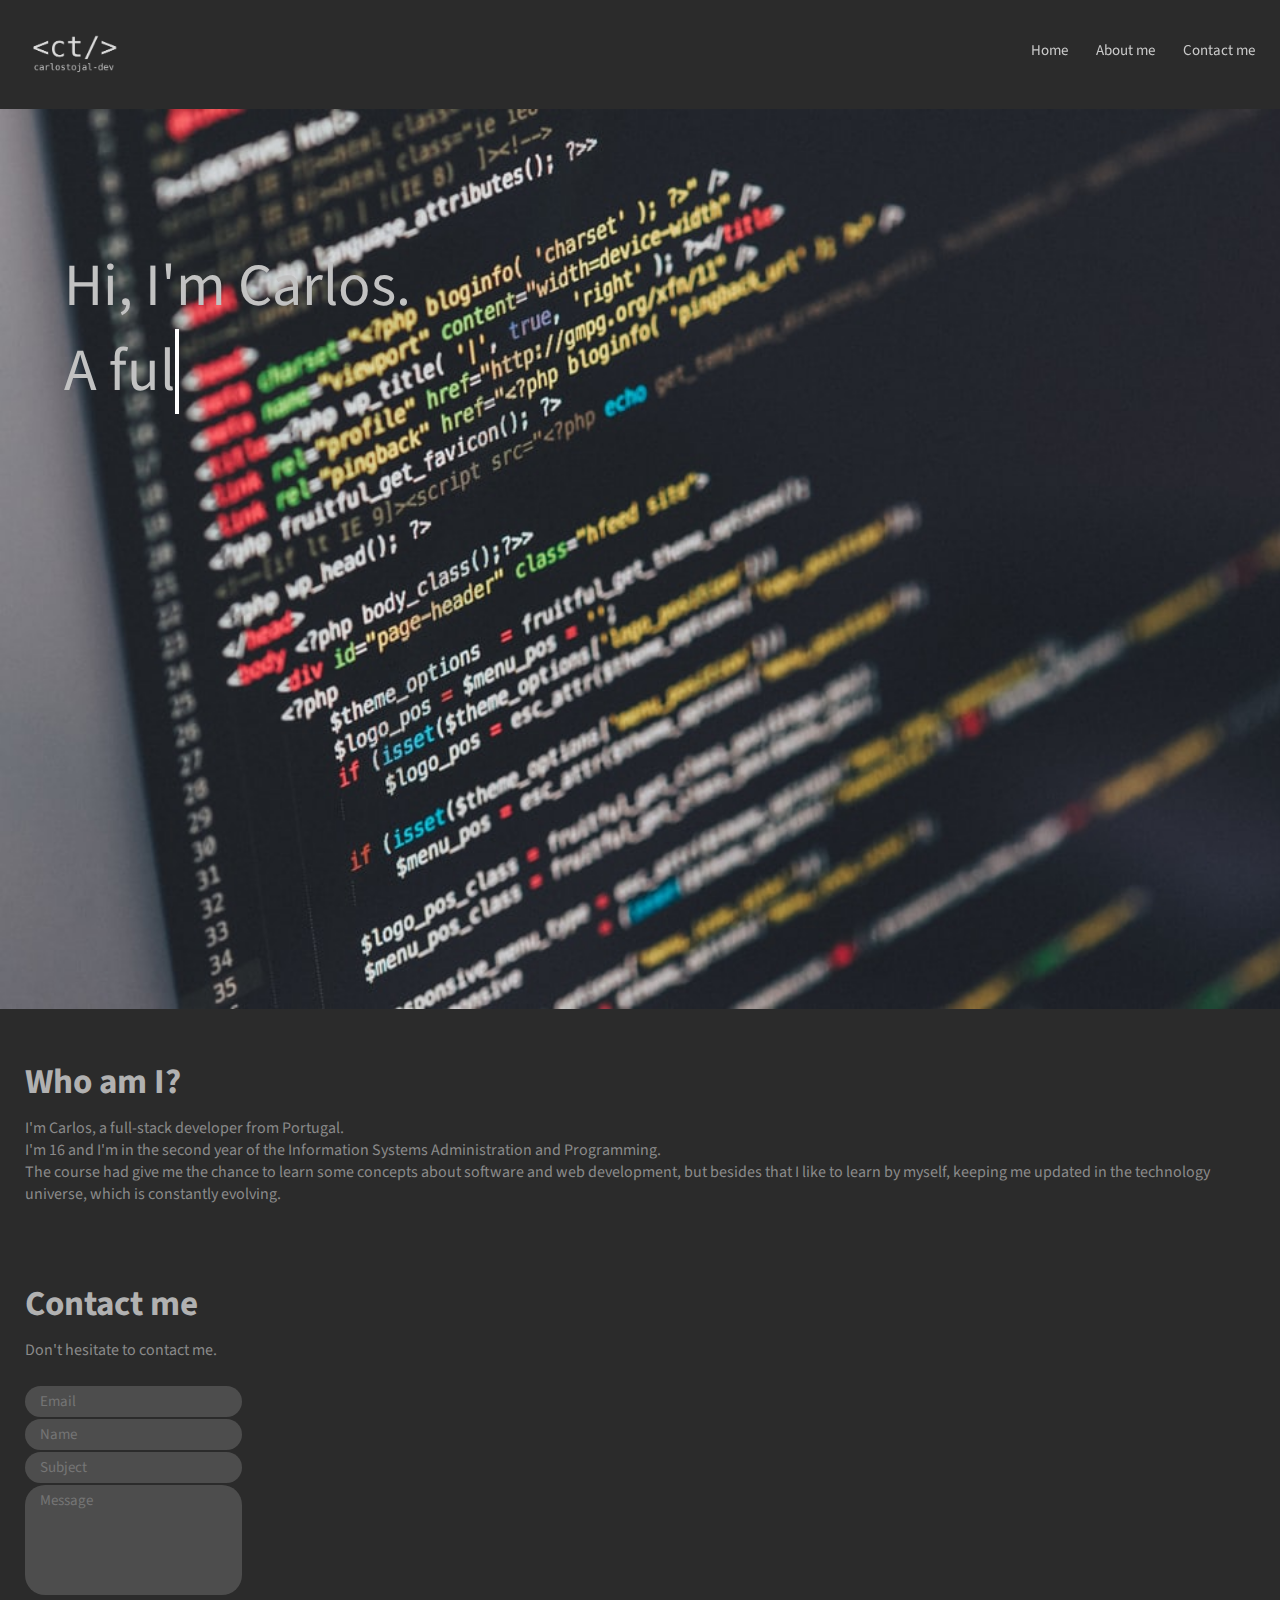
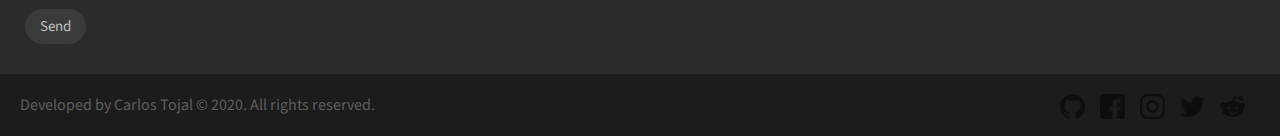
==== commit e4cc3d64: "Updated copyright." ====
--- a/pt/index.html
+++ b/pt/index.html
@@ -85,7 +85,7 @@
             </div>
         </div>
         <footer>
-            Desenvolvido por Carlos Tojal © 2019. Todos os direitos reservados.
+            Desenvolvido por Carlos Tojal © 2020. Todos os direitos reservados.
             <div class="social">
                 <a href="https://reddit.com/u/carlostojal" target="_blank"><img src="../img/reddit.png"></a>
                 <a href="https://twitter.com/CarlosTojal" target="_blank"><img src="../img/twitter.png"></a>
